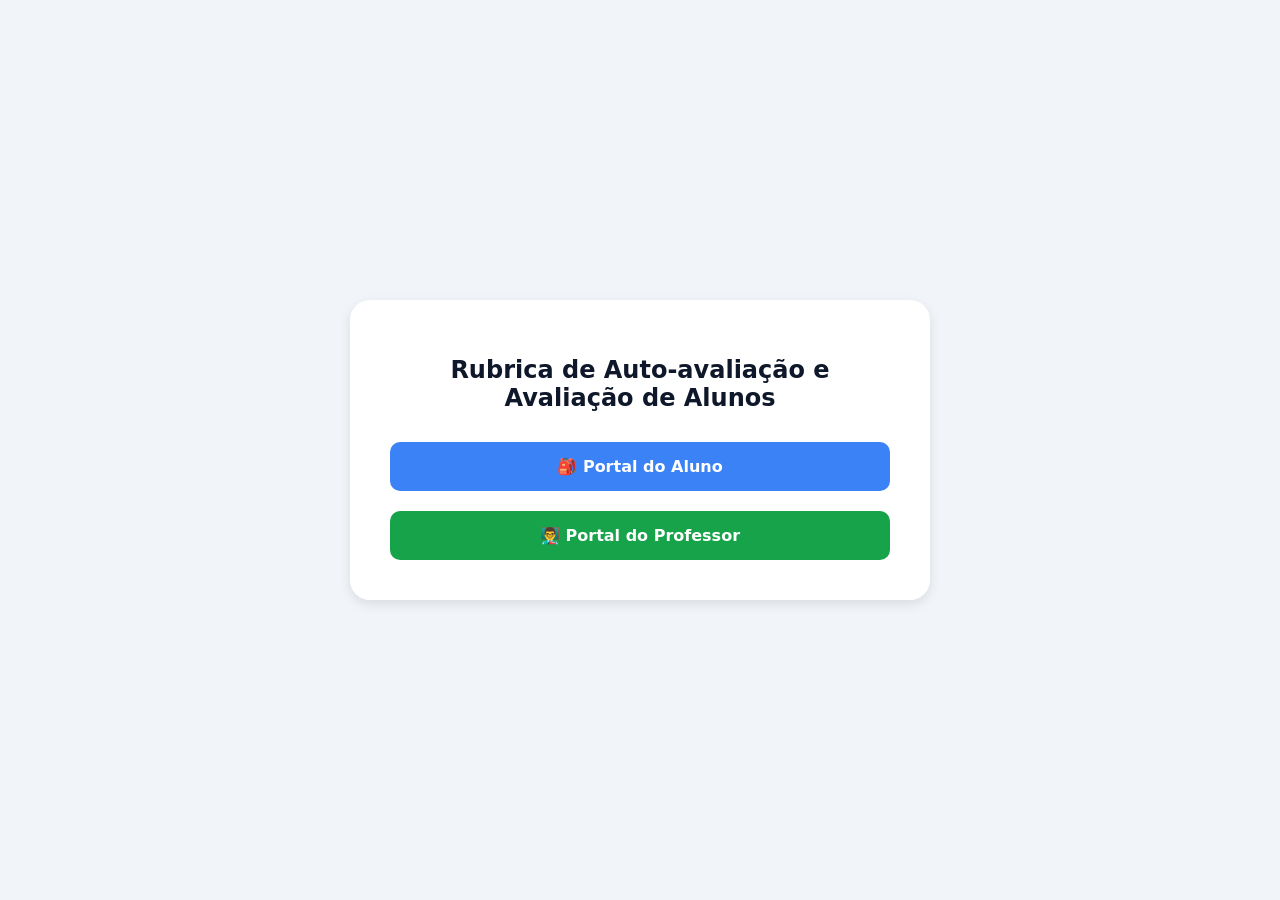
==== index.html @ 57b6592a "Configure GitLab Pages and add root index" ====
<!DOCTYPE html>
<html lang="pt-br">
<head>
    <meta charset="UTF-8">
    <meta name="viewport" content="width=device-width, initial-scale=1.0">
    <title>Rubrica de Avaliação</title>
    <style>
        body { 
            font-family: system-ui, sans-serif; 
            background: #f1f5f9; 
            display: flex; 
            flex-direction: column; 
            align-items: center; 
            justify-content: center; 
            height: 100vh; 
            margin: 0; 
        }
        .container { 
            background: white; 
            padding: 40px; 
            border-radius: 20px; 
            box-shadow: 0 4px 12px rgba(0,0,0,0.1); 
            text-align: center; 
            max-width: 500px;
            width: 90%;
        }
        h1 { color: #0f172a; margin-bottom: 30px; font-size: 1.5rem; }
        .btn-group { display: flex; gap: 20px; justify-content: center; flex-wrap: wrap; }
        .btn { 
            text-decoration: none; 
            padding: 15px 30px; 
            border-radius: 10px; 
            font-weight: bold; 
            color: white; 
            transition: transform 0.2s;
            flex: 1;
            min-width: 200px;
        }
        .btn:hover { transform: scale(1.05); }
        .btn-aluno { background: #3b82f6; }
        .btn-prof { background: #16a34a; }
    </style>
</head>
<body>
    <div class="container">
        <h1>Rubrica de Auto-avaliação e Avaliação de Alunos</h1>
        <div class="btn-group">
            <a href="aluno/" class="btn btn-aluno">🎒 Portal do Aluno</a>
            <a href="professor/" class="btn btn-prof">👨‍🏫 Portal do Professor</a>
        </div>
    </div>
</body>
</html>
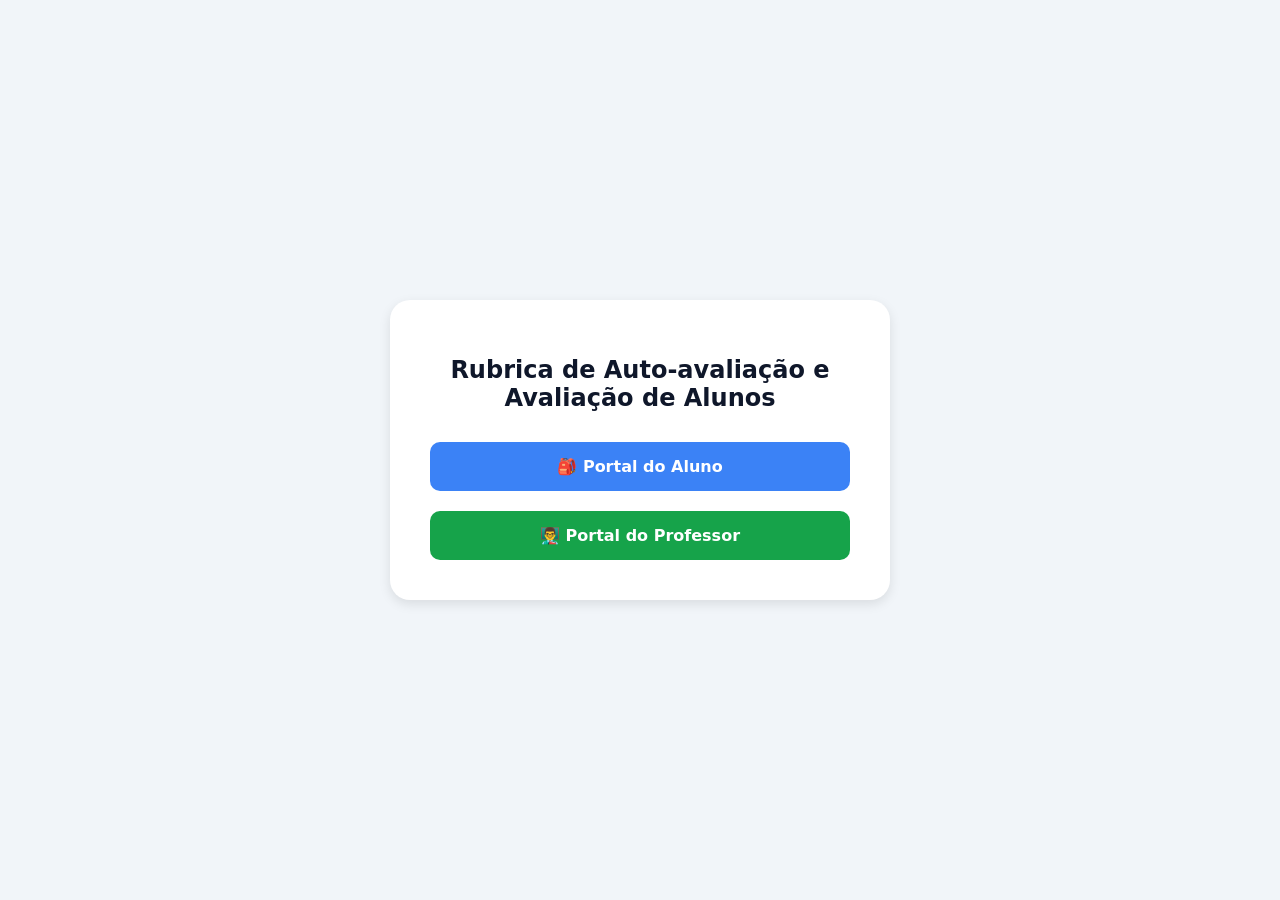
==== commit 70ad9702: "fix(index): corrige transbordo horizontal do container no mobile Adiciona box-sizing: border-box ao " ====
--- a/index.html
+++ b/index.html
@@ -4,6 +4,7 @@
     <meta charset="UTF-8">
     <meta name="viewport" content="width=device-width, initial-scale=1.0">
     <title>Rubrica de Avaliação</title>
+    <link rel="icon" type="image/png" href="logo.png">
     <style>
         body { 
             font-family: system-ui, sans-serif; 
@@ -15,14 +16,15 @@
             height: 100vh; 
             margin: 0; 
         }
-        .container { 
-            background: white; 
-            padding: 40px; 
-            border-radius: 20px; 
-            box-shadow: 0 4px 12px rgba(0,0,0,0.1); 
-            text-align: center; 
+        .container {
+            background: white;
+            padding: 40px;
+            border-radius: 20px;
+            box-shadow: 0 4px 12px rgba(0,0,0,0.1);
+            text-align: center;
             max-width: 500px;
             width: 90%;
+            box-sizing: border-box;
         }
         h1 { color: #0f172a; margin-bottom: 30px; font-size: 1.5rem; }
         .btn-group { display: flex; gap: 20px; justify-content: center; flex-wrap: wrap; }
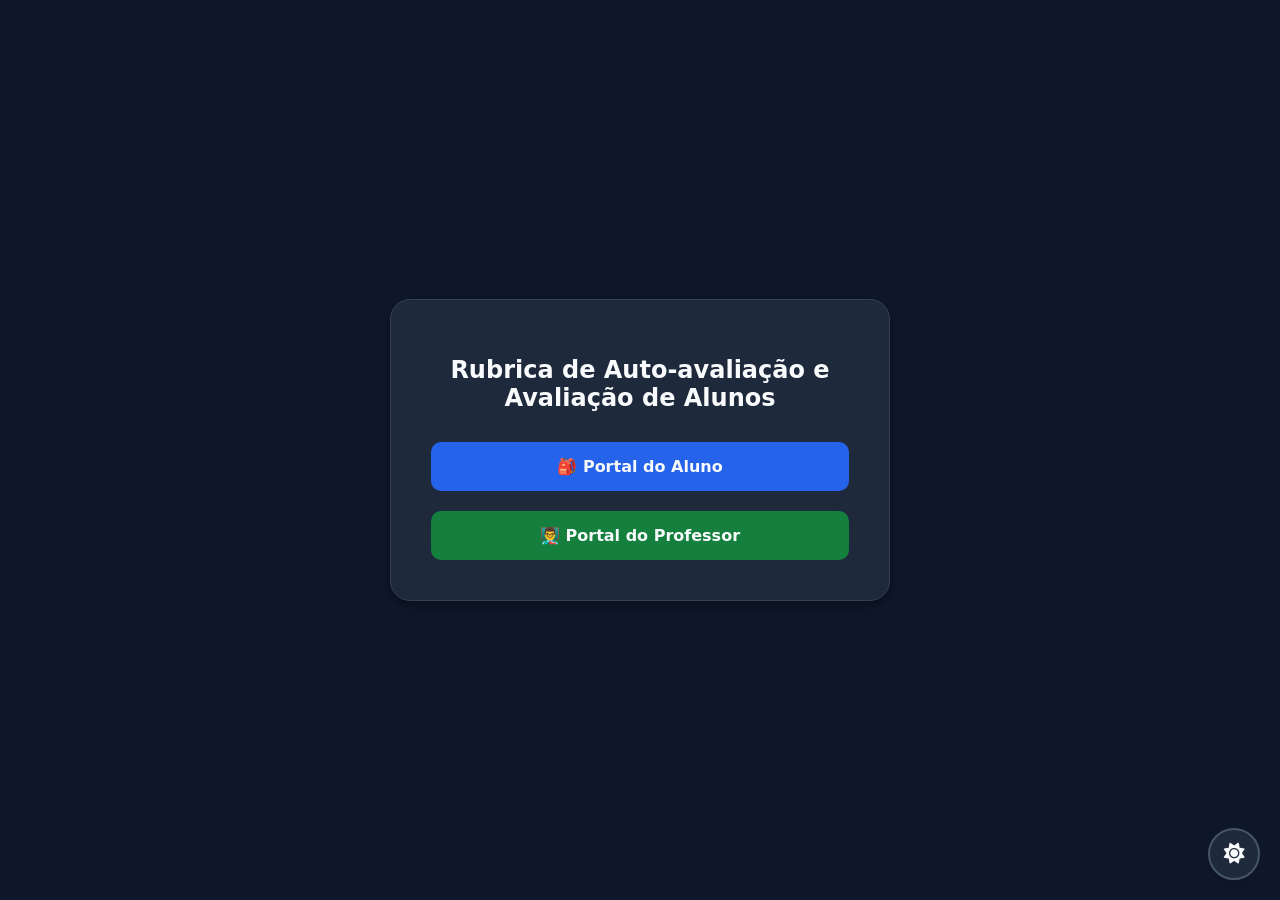
==== commit 720b19f0: "feat(index): adiciona tema claro/escuro com dark mode como padrao global Pagina inicial (index.html " ====
--- a/index.html
+++ b/index.html
@@ -5,42 +5,90 @@
     <meta name="viewport" content="width=device-width, initial-scale=1.0">
     <title>Rubrica de Avaliação</title>
     <link rel="icon" type="image/png" href="logo.png">
+    <link rel="stylesheet" href="https://cdnjs.cloudflare.com/ajax/libs/font-awesome/6.0.0-beta3/css/all.min.css"
+          integrity="sha384-5e2ESR8Ycmos6g3gAKr1Jvwye8sW4U1u/cAKulfVJnkakCcMqhOudbtPnvJ+nbv7"
+          crossorigin="anonymous" referrerpolicy="no-referrer">
     <style>
-        body { 
-            font-family: system-ui, sans-serif; 
-            background: #f1f5f9; 
-            display: flex; 
-            flex-direction: column; 
-            align-items: center; 
-            justify-content: center; 
-            height: 100vh; 
-            margin: 0; 
+        :root {
+            --bg-page: #f1f5f9;
+            --bg-card: #ffffff;
+            --text-main: #0f172a;
+            --shadow: 0 4px 12px rgba(0,0,0,0.1);
+            --border-card: transparent;
+            --btn-aluno-bg: #3b82f6;
+            --btn-prof-bg: #16a34a;
+            --btn-text: #ffffff;
+            --toggle-border: #cbd5e1;
+        }
+        body[data-theme="dark"] {
+            --bg-page: #0f172a;
+            --bg-card: #1e293b;
+            --text-main: #f8fafc;
+            --shadow: 0 4px 12px rgba(0,0,0,0.4);
+            --border-card: #334155;
+            --btn-aluno-bg: #2563eb;
+            --btn-prof-bg: #15803d;
+            --btn-text: #f8fafc;
+            --toggle-border: #475569;
+        }
+        body {
+            font-family: system-ui, sans-serif;
+            background: var(--bg-page);
+            color: var(--text-main);
+            display: flex;
+            flex-direction: column;
+            align-items: center;
+            justify-content: center;
+            height: 100vh;
+            margin: 0;
+            transition: background 0.2s, color 0.2s;
         }
         .container {
-            background: white;
+            background: var(--bg-card);
             padding: 40px;
             border-radius: 20px;
-            box-shadow: 0 4px 12px rgba(0,0,0,0.1);
+            box-shadow: var(--shadow);
+            border: 1px solid var(--border-card);
             text-align: center;
             max-width: 500px;
             width: 90%;
             box-sizing: border-box;
+            transition: background 0.2s, border-color 0.2s;
         }
-        h1 { color: #0f172a; margin-bottom: 30px; font-size: 1.5rem; }
+        h1 { color: var(--text-main); margin-bottom: 30px; font-size: 1.5rem; }
         .btn-group { display: flex; gap: 20px; justify-content: center; flex-wrap: wrap; }
-        .btn { 
-            text-decoration: none; 
-            padding: 15px 30px; 
-            border-radius: 10px; 
-            font-weight: bold; 
-            color: white; 
+        .btn {
+            text-decoration: none;
+            padding: 15px 30px;
+            border-radius: 10px;
+            font-weight: bold;
+            color: var(--btn-text);
             transition: transform 0.2s;
             flex: 1;
             min-width: 200px;
         }
         .btn:hover { transform: scale(1.05); }
-        .btn-aluno { background: #3b82f6; }
-        .btn-prof { background: #16a34a; }
+        .btn-aluno { background: var(--btn-aluno-bg); }
+        .btn-prof { background: var(--btn-prof-bg); }
+        #btnThemeToggle {
+            position: fixed;
+            bottom: 20px;
+            right: 20px;
+            z-index: 10000;
+            background: var(--bg-card);
+            color: var(--text-main);
+            border: 2px solid var(--toggle-border);
+            border-radius: 50%;
+            width: 52px;
+            height: 52px;
+            display: flex;
+            align-items: center;
+            justify-content: center;
+            box-shadow: 0 4px 12px rgba(0,0,0,0.15);
+            cursor: pointer;
+            font-size: 1.3rem;
+            transition: 0.2s;
+        }
     </style>
 </head>
 <body>
@@ -51,5 +99,9 @@
             <a href="professor/" class="btn btn-prof">👨‍🏫 Portal do Professor</a>
         </div>
     </div>
+    <button id="btnThemeToggle" aria-label="Alternar tema claro/escuro">
+        <i class="fas fa-moon"></i>
+    </button>
+    <script src="shared/theme.js"></script>
 </body>
 </html>
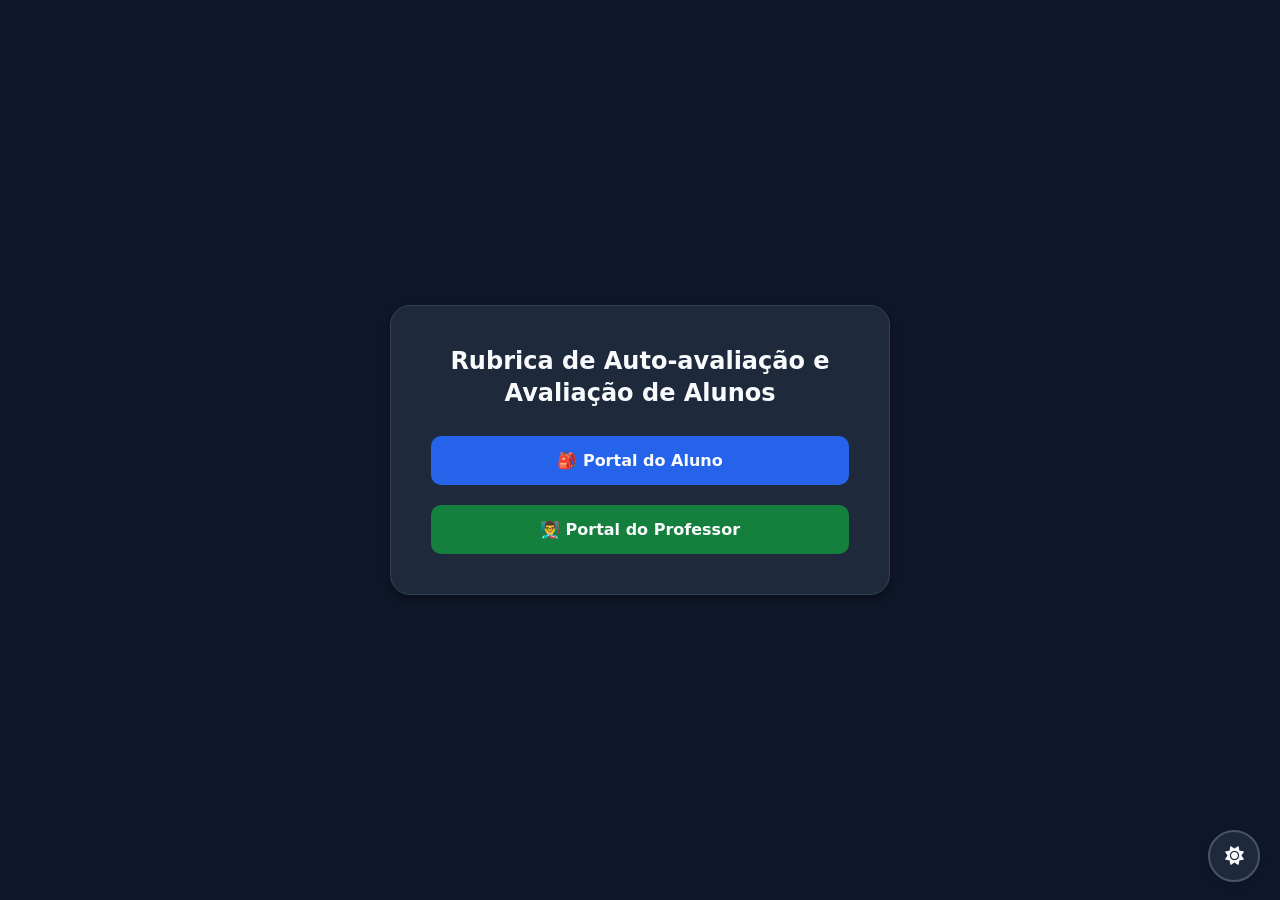
==== commit c535d9fa: "fix(index): centraliza container e elimina rolagem em qualquer resolucao Substitui height fixo por m" ====
--- a/index.html
+++ b/index.html
@@ -31,6 +31,8 @@
             --btn-text: #f8fafc;
             --toggle-border: #475569;
         }
+        *, *::before, *::after { box-sizing: border-box; }
+        html { height: 100%; }
         body {
             font-family: system-ui, sans-serif;
             background: var(--bg-page);
@@ -39,55 +41,68 @@
             flex-direction: column;
             align-items: center;
             justify-content: center;
-            height: 100vh;
+            min-height: 100vh;
+            min-height: 100dvh;
             margin: 0;
+            padding: clamp(12px, 3vw, 32px);
             transition: background 0.2s, color 0.2s;
         }
         .container {
             background: var(--bg-card);
-            padding: 40px;
-            border-radius: 20px;
+            padding: clamp(20px, 4vw + 0.75rem, 40px);
+            border-radius: clamp(12px, 2vw, 20px);
             box-shadow: var(--shadow);
             border: 1px solid var(--border-card);
             text-align: center;
+            width: 100%;
             max-width: 500px;
-            width: 90%;
-            box-sizing: border-box;
             transition: background 0.2s, border-color 0.2s;
         }
-        h1 { color: var(--text-main); margin-bottom: 30px; font-size: 1.5rem; }
-        .btn-group { display: flex; gap: 20px; justify-content: center; flex-wrap: wrap; }
+        h1 {
+            color: var(--text-main);
+            margin: 0 0 clamp(16px, 3vh, 30px);
+            font-size: clamp(1.05rem, 0.9rem + 1.2vw, 1.5rem);
+            line-height: 1.3;
+        }
+        .btn-group { display: flex; gap: clamp(10px, 2vw, 20px); justify-content: center; flex-wrap: wrap; }
         .btn {
             text-decoration: none;
-            padding: 15px 30px;
+            padding: clamp(12px, 1vh + 0.5rem, 15px) clamp(18px, 3vw, 30px);
             border-radius: 10px;
             font-weight: bold;
             color: var(--btn-text);
             transition: transform 0.2s;
-            flex: 1;
-            min-width: 200px;
+            flex: 1 1 auto;
+            min-width: min(180px, 100%);
+            font-size: clamp(0.9rem, 0.8rem + 0.3vw, 1rem);
         }
         .btn:hover { transform: scale(1.05); }
         .btn-aluno { background: var(--btn-aluno-bg); }
         .btn-prof { background: var(--btn-prof-bg); }
         #btnThemeToggle {
             position: fixed;
-            bottom: 20px;
-            right: 20px;
+            bottom: clamp(12px, 2vh, 20px);
+            right: clamp(12px, 2vw, 20px);
             z-index: 10000;
             background: var(--bg-card);
             color: var(--text-main);
             border: 2px solid var(--toggle-border);
             border-radius: 50%;
-            width: 52px;
-            height: 52px;
+            width: clamp(44px, 4vw + 2rem, 52px);
+            height: clamp(44px, 4vw + 2rem, 52px);
             display: flex;
             align-items: center;
             justify-content: center;
             box-shadow: 0 4px 12px rgba(0,0,0,0.15);
             cursor: pointer;
-            font-size: 1.3rem;
+            font-size: clamp(1rem, 0.85rem + 0.4vw, 1.3rem);
             transition: 0.2s;
+        }
+        @media (max-height: 420px) {
+            .container { padding: 16px 24px; }
+            h1 { margin-bottom: 12px; font-size: 1rem; }
+            .btn { padding: 10px 20px; min-width: 140px; }
+            .btn-group { gap: 10px; }
         }
     </style>
 </head>
